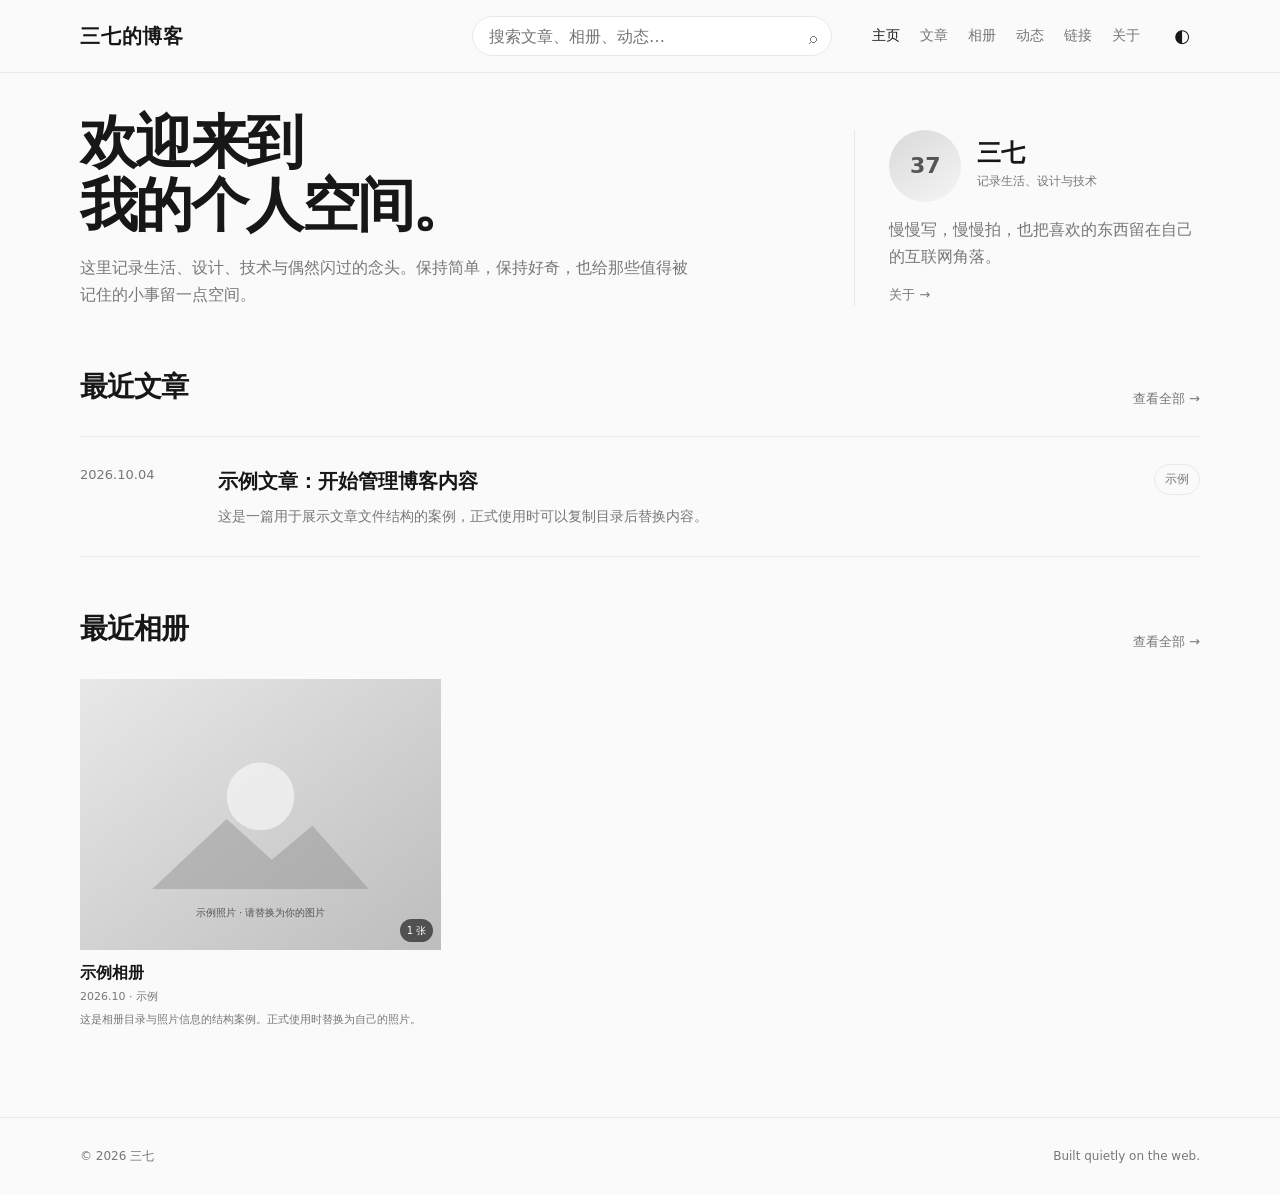
==== index.html @ 9976874a "Add files via upload" ====
<!doctype html>
<html lang="zh-CN">
<head>
  <meta charset="utf-8">
  <meta name="viewport" content="width=device-width,initial-scale=1">
  <meta name="color-scheme" content="light dark">
  <meta name="description" content="三七的个人博客。">
  <title>三七的博客</title>
  <script>
  (()=>{try{const s=localStorage.getItem('sanqi-theme');const d=s?s==='dark':matchMedia('(prefers-color-scheme:dark)').matches;if(d)document.documentElement.dataset.theme='dark'}catch(e){}})();
  </script>
  <link rel="stylesheet" href="assets/css/style.css">
</head>
<body>
<a class="skip" href="#main">跳到主要内容</a>
<header><div class="wrap nav">
  <a class="brand route" href="#home" id="brand">三七的博客</a>
  <div class="search desktop-search"><input class="search-input" type="search" placeholder="搜索文章、相册、动态…" autocomplete="off" aria-label="搜索"><span class="search-icon">⌕</span><div class="search-results" aria-live="polite"></div></div>
  <nav class="navlinks" aria-label="主导航"><a class="route" data-nav="home" href="#home">主页</a><a class="route" data-nav="articles" href="#articles/all/1">文章</a><a class="route" data-nav="gallery" href="#gallery/1">相册</a><a class="route" data-nav="moments" href="#moments">动态</a><a class="route" data-nav="links" href="#links">链接</a><a class="route" data-nav="about" href="#about">关于</a></nav>
  <div class="nav-actions"><button class="mobile-search" id="mobileSearchBtn" aria-label="打开搜索" aria-expanded="false">⌕</button><button class="theme" id="theme" aria-label="切换夜间模式" aria-pressed="false" title="切换夜间模式">◐</button></div>
  <div class="mobile-search-row"><div class="search"><input class="search-input" type="search" placeholder="搜索文章、相册、动态…" autocomplete="off" aria-label="移动端搜索"><span class="search-icon">⌕</span><div class="search-results" aria-live="polite"></div></div></div>
</div></header>
<main class="wrap" id="main">
  <section class="view" id="home"><div class="hero"><div><h1 id="heroTitle"></h1><p id="heroText"></p></div><aside class="hero-profile"><div class="hero-top"><div class="hero-avatar" id="heroAvatar"></div><div><div class="hero-name" id="heroName"></div><div class="hero-role" id="heroRole"></div></div></div><p class="hero-bio" id="heroBio"></p><div class="hero-links" id="heroLinks"></div></aside></div><div class="section-head"><h2>最近文章</h2><a class="route" href="#articles/all/1">查看全部 →</a></div><div class="post-list" id="homePosts"></div><div class="section-spacer" aria-hidden="true"></div><div class="section-head"><h2>最近相册</h2><a class="route" href="#gallery/1">查看全部 →</a></div><div class="home-albums" id="homeGallery"></div></section>
  <section class="view clean-page" id="articles"><h1 class="page-title">文章</h1><nav class="article-filters" id="articleFilters" aria-label="文章分类"></nav><div class="post-list" id="allPosts"></div><nav class="pager" id="articlePager" aria-label="文章分页"></nav></section>
  <section class="view clean-page" id="gallery"><h1 class="page-title">相册</h1><div class="album-grid" id="galleryGrid"></div><nav class="pager" id="albumPager" aria-label="相册分页"></nav></section>
  <section class="view" id="album"><div class="album-head"><div><a class="back route" href="#gallery/1">← 返回相册</a><h1 class="page-title" id="albumTitle"></h1><div class="album-meta" id="albumMeta"></div></div><p class="album-desc" id="albumDesc"></p></div><div class="album-photo-grid" id="albumPhotos"></div><button class="loadmore" id="albumLoadMore" hidden>加载更多</button></section>
  <section class="view clean-page" id="moments"><h1 class="page-title">动态</h1><div id="momentGroups"></div></section>
  <section class="view clean-page" id="links"><h1 class="page-title">链接</h1><div id="linkGroups"></div></section>
  <section class="view" id="about"><div class="about"><div class="avatar" id="aboutAvatar"></div><div><h2 id="aboutTitle"></h2><div id="aboutParagraphs"></div><div class="facts" id="aboutFacts"></div></div></div></section>
  <section class="view" id="article"><article class="article"><a class="back route" href="#articles/all/1">← 返回文章</a><div class="eyebrow" id="articleMeta"></div><h1 id="articleTitle"></h1><p class="lead" id="articleLead"></p><div id="articleBody"></div><nav class="article-nav" id="articleNav" aria-label="相邻文章"></nav></article></section>
  <section class="view" id="notfound"><div class="empty"><h1>没有找到这个页面</h1><p><a class="route" href="#home">返回主页 →</a></p></div></section>
</main>
<div class="lightbox" id="lightbox" role="dialog" aria-modal="true" aria-label="照片预览"><button class="lb-close" id="closeLb" aria-label="关闭">×</button><button class="lb-prev" id="lbPrev" aria-label="上一张">‹</button><img id="lbImg" alt=""><button class="lb-next" id="lbNext" aria-label="下一张">›</button><div class="lbcap"><span id="lbCap"></span><span class="lbcounter" id="lbCounter"></span></div></div>
<button class="backtop" id="backtop" aria-label="返回顶部">↑</button>
<footer><div class="wrap foot"><span id="footerLeft"></span><span id="footerRight"></span></div></footer>
<script src="assets/js/app.js" defer></script>
</body>
</html>
---- assets/css/style.css ----
:root{--bg:#fafafa;--panel:#fff;--text:#171717;--muted:#777;--line:#e9e9e9;--soft:#f2f2f2;--shadow:0 12px 40px rgba(0,0,0,.08);--header:72px}
[data-theme="dark"]{--bg:#111;--panel:#171717;--text:#f2f2f2;--muted:#999;--line:#2a2a2a;--soft:#202020;--shadow:0 12px 40px rgba(0,0,0,.35)}
*{box-sizing:border-box}html{scroll-behavior:auto}body{margin:0;background:var(--bg);color:var(--text);font-family:Inter,"PingFang SC","Microsoft YaHei",system-ui,-apple-system,sans-serif;line-height:1.7}a{color:inherit;text-decoration:none}button,input{font:inherit}.wrap{width:min(1120px,calc(100% - 40px));margin:auto}
button,a,input{outline:none}button:focus-visible,a:focus-visible,input:focus-visible{outline:2px solid var(--text);outline-offset:3px}.skip{position:fixed;left:12px;top:-80px;z-index:100;background:var(--text);color:var(--bg);padding:8px 12px}.skip:focus{top:12px}
header{position:sticky;top:0;z-index:20;background:var(--bg);background:color-mix(in srgb,var(--bg) 88%,transparent);-webkit-backdrop-filter:blur(16px);backdrop-filter:blur(16px);border-bottom:1px solid var(--line)}.nav{height:var(--header);display:grid;grid-template-columns:auto minmax(0,1fr) auto auto;align-items:center;gap:24px}.brand{font-weight:800;font-size:20px;letter-spacing:.04em;white-space:nowrap}.navlinks{display:flex;justify-content:flex-end;align-items:center;gap:20px;font-size:14px;justify-self:end;margin-left:16px;min-width:0}.navlinks a{color:var(--muted);white-space:nowrap}.navlinks a:hover,.navlinks a.active{color:var(--text)}
.search{position:relative;justify-self:end;width:min(360px,100%);max-width:360px;min-width:0}.search input{width:100%;height:40px;border:1px solid var(--line);background:var(--panel);color:var(--text);border-radius:999px;padding:0 42px 0 16px}.search-icon{position:absolute;right:15px;top:8px;color:var(--muted);pointer-events:none}.search-results{position:absolute;top:48px;width:min(520px,90vw);left:50%;transform:translateX(-50%);max-height:min(560px,70vh);overflow:auto;background:var(--panel);border:1px solid var(--line);box-shadow:var(--shadow);border-radius:12px;padding:8px;display:none}.search-results.show{display:block}.sr{display:block;padding:10px;border-radius:8px;font-size:13px}.sr:hover,.sr:focus-visible{background:var(--soft)}.sr-type{color:var(--muted);font-size:11px;margin-right:7px}.sr-meta{color:var(--muted);font-size:12px}.theme,.mobile-search{border:0;background:transparent;color:var(--text);cursor:pointer;font-size:18px;padding:5px;min-width:36px;min-height:36px}.nav-actions{display:flex;align-items:center;justify-content:flex-end;gap:6px}.mobile-search{display:none}.mobile-search-row{display:none}
main{min-height:calc(100vh - 150px)}.view{display:none;padding:30px 0 72px}.view.active{display:block}.hero{padding:8px 0 38px;display:grid;grid-template-columns:minmax(0,1.35fr) minmax(280px,.65fr);gap:56px;align-items:center}.hero h1{font-size:clamp(36px,5vw,58px);line-height:1.08;margin:0 0 18px;letter-spacing:-.045em}.hero p{max-width:610px;color:var(--muted);font-size:16px}.hero-profile{padding-left:34px;border-left:1px solid var(--line)}.hero-top{display:flex;align-items:center;gap:16px;margin-bottom:14px}.hero-avatar{width:72px;height:72px;border-radius:50%;background:linear-gradient(145deg,#d9d9d9,#f5f5f5);display:grid;place-items:center;font-size:22px;font-weight:800;color:#555;flex:0 0 auto}.hero-name{font-size:24px;line-height:1.1;font-weight:800}.hero-role{font-size:12px;color:var(--muted);margin-top:5px}.hero-bio{color:var(--muted);font-size:13px;margin:0 0 14px;max-width:320px}.hero-links{display:flex;flex-wrap:wrap;gap:8px 16px}.hero-link{display:inline-flex;align-items:center;gap:5px;font-size:13px;color:var(--muted)}.hero-link:hover{color:var(--text)}
.clean-page>.page-title{margin-bottom:28px}.section-spacer{height:48px}.section-head{display:flex;justify-content:space-between;align-items:end;margin:0 0 26px}.section-head h2,.page-title{margin:0;font-size:28px;letter-spacing:-.03em}.section-head a{font-size:13px;color:var(--muted)}
.article-filters{display:flex;flex-wrap:wrap;gap:8px;margin:0 0 22px}.article-filter{display:inline-flex;align-items:center;height:32px;padding:0 12px;border:1px solid var(--line);border-radius:999px;color:var(--muted);font-size:12px;transition:.2s}.article-filter:hover,.article-filter.active{border-color:var(--text);color:var(--text)}.article-filter .count{margin-left:6px;color:var(--muted);font-variant-numeric:tabular-nums}
.post-list{border-top:1px solid var(--line)}.post{display:grid;grid-template-columns:110px 1fr auto;gap:28px;padding:27px 0;border-bottom:1px solid var(--line);transition:.2s}.post:hover{padding-left:8px}.date{font-size:13px;color:var(--muted)}.post h3{margin:0 0 7px;font-size:20px}.post p{margin:0;color:var(--muted);font-size:14px}.tag{align-self:start;border:1px solid var(--line);border-radius:999px;padding:4px 10px;font-size:12px;color:var(--muted)}
.album-grid{display:grid;grid-template-columns:repeat(5,minmax(0,1fr));gap:30px 16px}.album-card{display:block;min-width:0}.album-cover{aspect-ratio:4/3;overflow:hidden;background:var(--soft);position:relative}.album-cover img,.album-photo-frame img{width:100%;height:100%;object-fit:cover;display:block;transition:.35s}.album-card:hover img,.album-photo-item:hover img{transform:scale(1.025)}.album-count{position:absolute;right:8px;bottom:8px;background:rgba(0,0,0,.58);color:#fff;border-radius:999px;padding:3px 7px;font-size:10px}.album-info{padding-top:9px}.album-info h3{margin:0;font-size:14px;font-weight:650;white-space:nowrap;overflow:hidden;text-overflow:ellipsis}.album-info p{margin:2px 0 0;color:var(--muted);font-size:11px}.album-summary{margin-top:5px!important;display:-webkit-box;-webkit-line-clamp:2;-webkit-box-orient:vertical;overflow:hidden;line-height:1.55;min-height:34px}.home-albums{display:grid;grid-template-columns:repeat(3,1fr);gap:18px}.home-albums .album-info h3{font-size:16px}
.album-head{display:flex;justify-content:space-between;align-items:end;gap:24px;margin-bottom:30px}.back{display:inline-block;color:var(--muted);font-size:13px;margin-bottom:8px}.album-meta{color:var(--muted);font-size:13px;margin-top:7px}.album-desc{margin:0;max-width:520px;color:var(--muted);font-size:14px}.album-photo-grid{display:grid;grid-template-columns:repeat(4,minmax(0,1fr));gap:26px 14px}.album-photo-item{margin:0;min-width:0;cursor:zoom-in}.album-photo-frame{aspect-ratio:4/3;overflow:hidden;background:var(--soft)}.photo-text{padding-top:8px}.photo-text strong{display:block;font-size:13px;font-weight:600}.photo-text p{margin:3px 0 0;color:var(--muted);font-size:11px;line-height:1.55}.loadmore{display:block;margin:36px auto 0;border:1px solid var(--line);background:transparent;color:var(--text);border-radius:999px;padding:9px 18px;cursor:pointer}.loadmore:hover{border-color:var(--text)}
.pager{display:flex;justify-content:center;align-items:center;gap:8px;flex-wrap:wrap;margin-top:40px}.pager a,.pager span{display:grid;place-items:center;border:1px solid var(--line);color:var(--muted);min-width:34px;height:34px;border-radius:999px;padding:0 10px}.pager .ellipsis{border-color:transparent;min-width:20px;padding:0}.pager a:hover,.pager a.active{border-color:var(--text);color:var(--text)}.pager .disabled{opacity:.35}
.year-group{border-top:1px solid var(--line)}.year-head{cursor:pointer;list-style:none;display:flex;align-items:center;justify-content:space-between;gap:20px;font-size:18px;font-weight:700;padding:22px 0}.year-head::-webkit-details-marker{display:none}.year-head .year-meta{display:flex;align-items:center;gap:14px;color:var(--muted);font-size:12px;font-weight:400}.year-head .year-toggle{font-size:18px;color:var(--muted);font-weight:400}.year-head .year-toggle:after{content:'+'}.year-group[open]>.year-head .year-toggle:after{content:'−'}.year-months{padding-bottom:2px}.month{border-top:1px solid var(--line)}.month summary{cursor:pointer;list-style:none;display:flex;justify-content:space-between;padding:16px 0;color:var(--muted);font-size:13px}.month summary::-webkit-details-marker{display:none}.month summary:after{content:'+'}.month[open] summary:after{content:'−'}.timeline{max-width:780px;padding:10px 0 4px}.moment{display:grid;grid-template-columns:90px 1fr;gap:26px;padding:0 0 30px}.moment time{font-size:13px;color:var(--muted)}.moment .body{border-left:1px solid var(--line);padding-left:26px;position:relative}.moment .body:before{content:"";position:absolute;width:7px;height:7px;border-radius:50%;background:var(--text);left:-4px;top:9px}.moment p{margin:0 0 7px}.moment small{color:var(--muted)}
.link-columns{display:grid;grid-template-columns:1fr 1fr;gap:56px}.link-group{min-width:0;margin:0}.link-group h2{font-size:16px;margin:0 0 10px}.links{border-top:1px solid var(--line)}.linkitem{padding:20px 0;border-bottom:1px solid var(--line);display:flex;justify-content:space-between;gap:20px}.linkitem span{color:var(--muted);font-size:13px}
.about{display:grid;grid-template-columns:260px 1fr;gap:70px;max-width:900px}.avatar{width:180px;height:180px;border-radius:50%;background:linear-gradient(145deg,#d8d8d8,#f5f5f5);display:grid;place-items:center;font-size:58px;font-weight:800;color:#555}.about h2{font-size:38px;margin:0 0 20px}.about p{color:var(--muted)}.facts{display:grid;grid-template-columns:repeat(2,1fr);gap:14px;margin-top:28px}.fact{border-top:1px solid var(--line);padding-top:12px;font-size:14px}.fact span{display:block;color:var(--muted);font-size:12px}
.article{max-width:760px;margin:auto}.article h1{font-size:44px;line-height:1.2;letter-spacing:-.04em;margin:10px 0 16px}.eyebrow{font-size:12px;letter-spacing:.12em;color:var(--muted)}.article .lead{font-size:19px;color:var(--muted);margin-bottom:45px}.article h2{margin-top:38px}.article p{margin:18px 0}.quote{border-left:2px solid var(--text);padding:6px 0 6px 20px;margin:30px 0;color:var(--muted)}.article-nav{display:grid;grid-template-columns:1fr 1fr;gap:20px;border-top:1px solid var(--line);margin-top:55px;padding-top:22px}.article-nav a{font-size:13px;color:var(--muted)}.article-nav a:last-child{text-align:right}.article-nav strong{display:block;color:var(--text);font-size:14px;margin-top:4px}
.lightbox{position:fixed;inset:0;z-index:60;background:rgba(0,0,0,.9);display:none;align-items:center;justify-content:center;padding:64px 72px 82px}.lightbox.show{display:flex}.lightbox img{max-width:min(1200px,92vw);max-height:78vh;object-fit:contain}.lb-close,.lb-prev,.lb-next{position:absolute;border:0;background:rgba(0,0,0,.15);color:#fff;cursor:pointer}.lb-close{right:24px;top:16px;font-size:34px}.lb-prev,.lb-next{top:50%;transform:translateY(-50%);font-size:34px;width:50px;height:70px}.lb-prev{left:14px}.lb-next{right:14px}.lbcap{position:absolute;bottom:24px;left:50%;transform:translateX(-50%);width:min(760px,80vw);text-align:center;color:#ddd;font-size:13px}.lbcounter{color:#999;margin-left:10px}.empty{padding:70px 0;text-align:center;color:var(--muted)}
.backtop{position:fixed;right:max(20px,env(safe-area-inset-right));bottom:max(20px,env(safe-area-inset-bottom));width:38px;height:38px;border:1px solid var(--line);background:var(--panel);color:var(--muted);border-radius:50%;cursor:pointer;opacity:0;pointer-events:none;transition:.2s}.backtop.show{opacity:1;pointer-events:auto}footer{border-top:1px solid var(--line);padding:28px 0;color:var(--muted);font-size:12px}.foot{display:flex;justify-content:space-between;gap:20px}
@media(max-width:900px){.nav{grid-template-columns:auto 1fr auto;height:auto;padding-top:14px;row-gap:8px}.search{width:100%;max-width:none}.navlinks{margin-left:0}.desktop-search{display:none}.mobile-search{display:inline-block}.nav-actions{grid-column:3;grid-row:1}.navlinks{grid-column:1/-1;grid-row:2;justify-content:flex-start;overflow-x:auto;overflow-y:hidden;padding-bottom:12px;scrollbar-width:none;-ms-overflow-style:none;overscroll-behavior-x:contain;-webkit-overflow-scrolling:touch}.navlinks::-webkit-scrollbar{display:none}.navlinks a{padding:5px 0}.mobile-search-row{display:none;grid-column:1/-1;grid-row:3;padding-bottom:12px}.mobile-search-row.show{display:block}.mobile-search-row .search-results{left:0;transform:none}.hero{grid-template-columns:1fr;gap:28px}.hero-profile{padding-left:0;padding-top:24px;border-left:0;border-top:1px solid var(--line)}.album-grid{grid-template-columns:repeat(3,1fr)}.home-albums{grid-template-columns:repeat(2,1fr)}.album-photo-grid{grid-template-columns:repeat(3,1fr)}.about{grid-template-columns:1fr}.link-columns{grid-template-columns:1fr;gap:38px}}
@media(max-width:620px){.wrap{width:min(100% - 28px,1120px)}.view{padding-top:22px;padding-bottom:58px}.hero{padding-top:4px}.hero h1{font-size:36px}.post{grid-template-columns:1fr;gap:8px;padding:22px 0}.post:hover{padding-left:0}.post .date{order:2}.tag{display:none}.album-grid{grid-template-columns:repeat(2,1fr);gap:26px 12px}.home-albums{grid-template-columns:1fr 1fr;gap:12px}.album-photo-grid{grid-template-columns:repeat(2,1fr);gap:22px 10px}.album-head{display:block}.album-desc{margin-top:18px}.moment{grid-template-columns:62px 1fr;gap:16px}.article h1{font-size:34px}.facts{grid-template-columns:1fr}.about{gap:32px}.avatar{width:120px;height:120px;font-size:40px}.article-nav{grid-template-columns:1fr}.article-nav a:last-child{text-align:left}.lightbox{padding:60px 12px 90px}.lb-prev,.lb-next{top:auto;bottom:18px;width:44px;height:44px}.lb-prev{left:16px}.lb-next{right:16px}.lbcap{bottom:28px;width:60vw}.foot{flex-direction:column;gap:4px}}
@media(max-width:420px){.wrap{width:min(100% - 24px,1120px)}.hero h1{font-size:32px}.hero p{font-size:15px}.album-grid,.home-albums,.album-photo-grid{grid-template-columns:repeat(2,minmax(0,1fr))}.album-info h3{font-size:13px}.article h1{font-size:31px}.page-title,.section-head h2{font-size:25px}.year-head{font-size:17px}.year-head .year-meta{gap:8px}.moment{grid-template-columns:54px 1fr;gap:12px}.moment .body{padding-left:18px}.lbcap{width:56vw;font-size:12px}}
@media(prefers-reduced-motion:reduce){html{scroll-behavior:auto}*,*:before,*:after{transition:none!important;animation:none!important}}
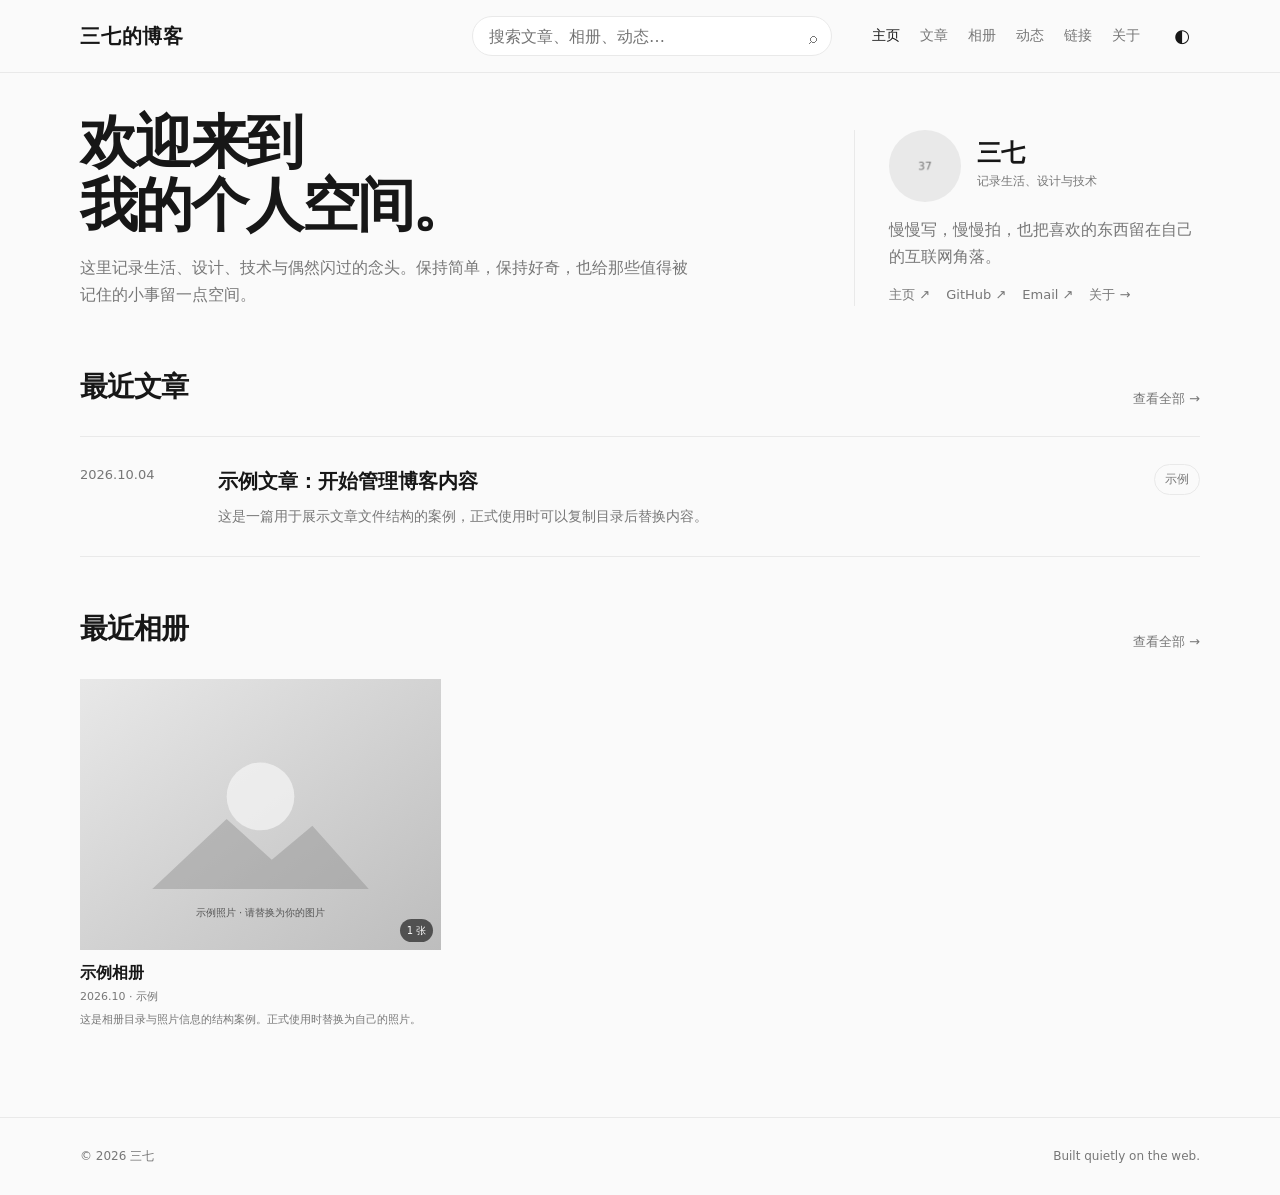
==== commit 3982fe5d: "Add files via upload" ====
--- a/index.html
+++ b/index.html
@@ -17,9 +17,23 @@
   <a class="brand route" href="#home" id="brand">三七的博客</a>
   <div class="search desktop-search"><input class="search-input" type="search" placeholder="搜索文章、相册、动态…" autocomplete="off" aria-label="搜索"><span class="search-icon">⌕</span><div class="search-results" aria-live="polite"></div></div>
   <nav class="navlinks" aria-label="主导航"><a class="route" data-nav="home" href="#home">主页</a><a class="route" data-nav="articles" href="#articles/all/1">文章</a><a class="route" data-nav="gallery" href="#gallery/1">相册</a><a class="route" data-nav="moments" href="#moments">动态</a><a class="route" data-nav="links" href="#links">链接</a><a class="route" data-nav="about" href="#about">关于</a></nav>
-  <div class="nav-actions"><button class="mobile-search" id="mobileSearchBtn" aria-label="打开搜索" aria-expanded="false">⌕</button><button class="theme" id="theme" aria-label="切换夜间模式" aria-pressed="false" title="切换夜间模式">◐</button></div>
+  <button class="mobile-search" id="mobileSearchBtn" aria-label="打开搜索" aria-expanded="false">⌕</button>
+  <div class="nav-actions"><button class="theme desktop-theme" id="theme" aria-label="切换夜间模式" aria-pressed="false" title="切换夜间模式">◐</button><button class="mobile-menu" id="mobileMenuBtn" aria-label="打开菜单" aria-expanded="false" aria-controls="mobileDrawer"><span aria-hidden="true">☰</span></button></div>
   <div class="mobile-search-row"><div class="search"><input class="search-input" type="search" placeholder="搜索文章、相册、动态…" autocomplete="off" aria-label="移动端搜索"><span class="search-icon">⌕</span><div class="search-results" aria-live="polite"></div></div></div>
 </div></header>
+<div class="mobile-drawer-backdrop" id="mobileDrawerBackdrop" hidden></div>
+<aside class="mobile-drawer" id="mobileDrawer" aria-label="移动端导航" aria-hidden="true">
+  <div class="mobile-drawer-head"><strong>菜单</strong><button class="mobile-drawer-close" id="mobileDrawerClose" aria-label="关闭菜单">×</button></div>
+  <nav class="mobile-drawer-nav" aria-label="移动端主导航">
+    <a class="route" data-nav="home" href="#home">主页</a>
+    <a class="route" data-nav="articles" href="#articles/all/1">文章</a>
+    <a class="route" data-nav="gallery" href="#gallery/1">相册</a>
+    <a class="route" data-nav="moments" href="#moments">动态</a>
+    <a class="route" data-nav="links" href="#links">链接</a>
+    <a class="route" data-nav="about" href="#about">关于</a>
+  </nav>
+  <div class="mobile-drawer-footer"><button class="drawer-theme" id="drawerTheme" aria-label="切换夜间模式" aria-pressed="false"><span aria-hidden="true">◐</span><span>切换夜间模式</span></button></div>
+</aside>
 <main class="wrap" id="main">
   <section class="view" id="home"><div class="hero"><div><h1 id="heroTitle"></h1><p id="heroText"></p></div><aside class="hero-profile"><div class="hero-top"><div class="hero-avatar" id="heroAvatar"></div><div><div class="hero-name" id="heroName"></div><div class="hero-role" id="heroRole"></div></div></div><p class="hero-bio" id="heroBio"></p><div class="hero-links" id="heroLinks"></div></aside></div><div class="section-head"><h2>最近文章</h2><a class="route" href="#articles/all/1">查看全部 →</a></div><div class="post-list" id="homePosts"></div><div class="section-spacer" aria-hidden="true"></div><div class="section-head"><h2>最近相册</h2><a class="route" href="#gallery/1">查看全部 →</a></div><div class="home-albums" id="homeGallery"></div></section>
   <section class="view clean-page" id="articles"><h1 class="page-title">文章</h1><nav class="article-filters" id="articleFilters" aria-label="文章分类"></nav><div class="post-list" id="allPosts"></div><nav class="pager" id="articlePager" aria-label="文章分页"></nav></section>
@@ -31,7 +45,21 @@
   <section class="view" id="article"><article class="article"><a class="back route" href="#articles/all/1">← 返回文章</a><div class="eyebrow" id="articleMeta"></div><h1 id="articleTitle"></h1><p class="lead" id="articleLead"></p><div id="articleBody"></div><nav class="article-nav" id="articleNav" aria-label="相邻文章"></nav></article></section>
   <section class="view" id="notfound"><div class="empty"><h1>没有找到这个页面</h1><p><a class="route" href="#home">返回主页 →</a></p></div></section>
 </main>
-<div class="lightbox" id="lightbox" role="dialog" aria-modal="true" aria-label="照片预览"><button class="lb-close" id="closeLb" aria-label="关闭">×</button><button class="lb-prev" id="lbPrev" aria-label="上一张">‹</button><img id="lbImg" alt=""><button class="lb-next" id="lbNext" aria-label="下一张">›</button><div class="lbcap"><span id="lbCap"></span><span class="lbcounter" id="lbCounter"></span></div></div>
+<div class="lightbox" id="lightbox" role="dialog" aria-modal="true" aria-label="照片预览">
+  <button class="lb-close" id="closeLb" aria-label="关闭">×</button>
+  <button class="lb-prev" id="lbPrev" aria-label="上一张">‹</button>
+  <div class="lb-stage">
+    <div class="lb-media" id="lbMedia"><img id="lbImg" alt=""></div>
+    <aside class="lb-info" aria-label="照片说明">
+      <div class="lb-copy" tabindex="0">
+        <h2 class="lb-title" id="lbTitle"></h2>
+        <div class="lb-text" id="lbText"></div>
+      </div>
+      <div class="lbcounter" id="lbCounter"></div>
+    </aside>
+  </div>
+  <button class="lb-next" id="lbNext" aria-label="下一张">›</button>
+</div>
 <button class="backtop" id="backtop" aria-label="返回顶部">↑</button>
 <footer><div class="wrap foot"><span id="footerLeft"></span><span id="footerRight"></span></div></footer>
 <script src="assets/js/app.js" defer></script>
--- a/assets/css/style.css
+++ b/assets/css/style.css
@@ -3,8 +3,8 @@
 *{box-sizing:border-box}html{scroll-behavior:auto}body{margin:0;background:var(--bg);color:var(--text);font-family:Inter,"PingFang SC","Microsoft YaHei",system-ui,-apple-system,sans-serif;line-height:1.7}a{color:inherit;text-decoration:none}button,input{font:inherit}.wrap{width:min(1120px,calc(100% - 40px));margin:auto}
 button,a,input{outline:none}button:focus-visible,a:focus-visible,input:focus-visible{outline:2px solid var(--text);outline-offset:3px}.skip{position:fixed;left:12px;top:-80px;z-index:100;background:var(--text);color:var(--bg);padding:8px 12px}.skip:focus{top:12px}
 header{position:sticky;top:0;z-index:20;background:var(--bg);background:color-mix(in srgb,var(--bg) 88%,transparent);-webkit-backdrop-filter:blur(16px);backdrop-filter:blur(16px);border-bottom:1px solid var(--line)}.nav{height:var(--header);display:grid;grid-template-columns:auto minmax(0,1fr) auto auto;align-items:center;gap:24px}.brand{font-weight:800;font-size:20px;letter-spacing:.04em;white-space:nowrap}.navlinks{display:flex;justify-content:flex-end;align-items:center;gap:20px;font-size:14px;justify-self:end;margin-left:16px;min-width:0}.navlinks a{color:var(--muted);white-space:nowrap}.navlinks a:hover,.navlinks a.active{color:var(--text)}
-.search{position:relative;justify-self:end;width:min(360px,100%);max-width:360px;min-width:0}.search input{width:100%;height:40px;border:1px solid var(--line);background:var(--panel);color:var(--text);border-radius:999px;padding:0 42px 0 16px}.search-icon{position:absolute;right:15px;top:8px;color:var(--muted);pointer-events:none}.search-results{position:absolute;top:48px;width:min(520px,90vw);left:50%;transform:translateX(-50%);max-height:min(560px,70vh);overflow:auto;background:var(--panel);border:1px solid var(--line);box-shadow:var(--shadow);border-radius:12px;padding:8px;display:none}.search-results.show{display:block}.sr{display:block;padding:10px;border-radius:8px;font-size:13px}.sr:hover,.sr:focus-visible{background:var(--soft)}.sr-type{color:var(--muted);font-size:11px;margin-right:7px}.sr-meta{color:var(--muted);font-size:12px}.theme,.mobile-search{border:0;background:transparent;color:var(--text);cursor:pointer;font-size:18px;padding:5px;min-width:36px;min-height:36px}.nav-actions{display:flex;align-items:center;justify-content:flex-end;gap:6px}.mobile-search{display:none}.mobile-search-row{display:none}
-main{min-height:calc(100vh - 150px)}.view{display:none;padding:30px 0 72px}.view.active{display:block}.hero{padding:8px 0 38px;display:grid;grid-template-columns:minmax(0,1.35fr) minmax(280px,.65fr);gap:56px;align-items:center}.hero h1{font-size:clamp(36px,5vw,58px);line-height:1.08;margin:0 0 18px;letter-spacing:-.045em}.hero p{max-width:610px;color:var(--muted);font-size:16px}.hero-profile{padding-left:34px;border-left:1px solid var(--line)}.hero-top{display:flex;align-items:center;gap:16px;margin-bottom:14px}.hero-avatar{width:72px;height:72px;border-radius:50%;background:linear-gradient(145deg,#d9d9d9,#f5f5f5);display:grid;place-items:center;font-size:22px;font-weight:800;color:#555;flex:0 0 auto}.hero-name{font-size:24px;line-height:1.1;font-weight:800}.hero-role{font-size:12px;color:var(--muted);margin-top:5px}.hero-bio{color:var(--muted);font-size:13px;margin:0 0 14px;max-width:320px}.hero-links{display:flex;flex-wrap:wrap;gap:8px 16px}.hero-link{display:inline-flex;align-items:center;gap:5px;font-size:13px;color:var(--muted)}.hero-link:hover{color:var(--text)}
+.search{position:relative;justify-self:end;width:min(360px,100%);max-width:360px;min-width:0}.search input{width:100%;height:40px;border:1px solid var(--line);background:var(--panel);color:var(--text);border-radius:999px;padding:0 42px 0 16px}.search-icon{position:absolute;right:15px;top:8px;color:var(--muted);pointer-events:none}.search-results{position:absolute;top:48px;width:min(520px,90vw);left:50%;transform:translateX(-50%);max-height:min(560px,70vh);overflow:auto;background:var(--panel);border:1px solid var(--line);box-shadow:var(--shadow);border-radius:12px;padding:8px;display:none}.search-results.show{display:block}.sr{display:block;padding:10px;border-radius:8px;font-size:13px}.sr:hover,.sr:focus-visible{background:var(--soft)}.sr-type{color:var(--muted);font-size:11px;margin-right:7px}.sr-meta{color:var(--muted);font-size:12px}.theme,.mobile-search,.mobile-menu{border:0;background:transparent;color:var(--text);cursor:pointer;font-size:18px;padding:5px;min-width:36px;min-height:36px}.nav-actions{display:flex;align-items:center;justify-content:flex-end;gap:6px}.mobile-search,.mobile-menu{display:none}.mobile-search-row{display:none}.mobile-drawer-backdrop,.mobile-drawer{display:none}.mobile-drawer-backdrop[hidden]{display:none}
+main{min-height:calc(100vh - 150px)}.view{display:none;padding:30px 0 72px}.view.active{display:block}.hero{padding:8px 0 38px;display:grid;grid-template-columns:minmax(0,1.35fr) minmax(280px,.65fr);gap:56px;align-items:center}.hero h1{font-size:clamp(36px,5vw,58px);line-height:1.08;margin:0 0 18px;letter-spacing:-.045em}.hero p{max-width:610px;color:var(--muted);font-size:16px}.hero-profile{padding-left:34px;border-left:1px solid var(--line)}.hero-top{display:flex;align-items:center;gap:16px;margin-bottom:14px}.hero-avatar{width:72px;height:72px;border-radius:50%;background:var(--soft);overflow:hidden;flex:0 0 auto}.hero-avatar img{width:100%;height:100%;object-fit:cover;display:block}.hero-name{font-size:24px;line-height:1.1;font-weight:800}.hero-role{font-size:12px;color:var(--muted);margin-top:5px}.hero-bio{color:var(--muted);font-size:13px;margin:0 0 14px;max-width:320px}.hero-links{display:flex;flex-wrap:wrap;gap:8px 16px}.hero-link{display:inline-flex;align-items:center;gap:5px;font-size:13px;color:var(--muted)}.hero-link:hover{color:var(--text)}.hero-link-empty{cursor:default}.hero-link-empty:hover{color:var(--muted)}
 .clean-page>.page-title{margin-bottom:28px}.section-spacer{height:48px}.section-head{display:flex;justify-content:space-between;align-items:end;margin:0 0 26px}.section-head h2,.page-title{margin:0;font-size:28px;letter-spacing:-.03em}.section-head a{font-size:13px;color:var(--muted)}
 .article-filters{display:flex;flex-wrap:wrap;gap:8px;margin:0 0 22px}.article-filter{display:inline-flex;align-items:center;height:32px;padding:0 12px;border:1px solid var(--line);border-radius:999px;color:var(--muted);font-size:12px;transition:.2s}.article-filter:hover,.article-filter.active{border-color:var(--text);color:var(--text)}.article-filter .count{margin-left:6px;color:var(--muted);font-variant-numeric:tabular-nums}
 .post-list{border-top:1px solid var(--line)}.post{display:grid;grid-template-columns:110px 1fr auto;gap:28px;padding:27px 0;border-bottom:1px solid var(--line);transition:.2s}.post:hover{padding-left:8px}.date{font-size:13px;color:var(--muted)}.post h3{margin:0 0 7px;font-size:20px}.post p{margin:0;color:var(--muted);font-size:14px}.tag{align-self:start;border:1px solid var(--line);border-radius:999px;padding:4px 10px;font-size:12px;color:var(--muted)}
@@ -13,11 +13,11 @@
 .pager{display:flex;justify-content:center;align-items:center;gap:8px;flex-wrap:wrap;margin-top:40px}.pager a,.pager span{display:grid;place-items:center;border:1px solid var(--line);color:var(--muted);min-width:34px;height:34px;border-radius:999px;padding:0 10px}.pager .ellipsis{border-color:transparent;min-width:20px;padding:0}.pager a:hover,.pager a.active{border-color:var(--text);color:var(--text)}.pager .disabled{opacity:.35}
 .year-group{border-top:1px solid var(--line)}.year-head{cursor:pointer;list-style:none;display:flex;align-items:center;justify-content:space-between;gap:20px;font-size:18px;font-weight:700;padding:22px 0}.year-head::-webkit-details-marker{display:none}.year-head .year-meta{display:flex;align-items:center;gap:14px;color:var(--muted);font-size:12px;font-weight:400}.year-head .year-toggle{font-size:18px;color:var(--muted);font-weight:400}.year-head .year-toggle:after{content:'+'}.year-group[open]>.year-head .year-toggle:after{content:'−'}.year-months{padding-bottom:2px}.month{border-top:1px solid var(--line)}.month summary{cursor:pointer;list-style:none;display:flex;justify-content:space-between;padding:16px 0;color:var(--muted);font-size:13px}.month summary::-webkit-details-marker{display:none}.month summary:after{content:'+'}.month[open] summary:after{content:'−'}.timeline{max-width:780px;padding:10px 0 4px}.moment{display:grid;grid-template-columns:90px 1fr;gap:26px;padding:0 0 30px}.moment time{font-size:13px;color:var(--muted)}.moment .body{border-left:1px solid var(--line);padding-left:26px;position:relative}.moment .body:before{content:"";position:absolute;width:7px;height:7px;border-radius:50%;background:var(--text);left:-4px;top:9px}.moment p{margin:0 0 7px}.moment small{color:var(--muted)}
 .link-columns{display:grid;grid-template-columns:1fr 1fr;gap:56px}.link-group{min-width:0;margin:0}.link-group h2{font-size:16px;margin:0 0 10px}.links{border-top:1px solid var(--line)}.linkitem{padding:20px 0;border-bottom:1px solid var(--line);display:flex;justify-content:space-between;gap:20px}.linkitem span{color:var(--muted);font-size:13px}
-.about{display:grid;grid-template-columns:260px 1fr;gap:70px;max-width:900px}.avatar{width:180px;height:180px;border-radius:50%;background:linear-gradient(145deg,#d8d8d8,#f5f5f5);display:grid;place-items:center;font-size:58px;font-weight:800;color:#555}.about h2{font-size:38px;margin:0 0 20px}.about p{color:var(--muted)}.facts{display:grid;grid-template-columns:repeat(2,1fr);gap:14px;margin-top:28px}.fact{border-top:1px solid var(--line);padding-top:12px;font-size:14px}.fact span{display:block;color:var(--muted);font-size:12px}
-.article{max-width:760px;margin:auto}.article h1{font-size:44px;line-height:1.2;letter-spacing:-.04em;margin:10px 0 16px}.eyebrow{font-size:12px;letter-spacing:.12em;color:var(--muted)}.article .lead{font-size:19px;color:var(--muted);margin-bottom:45px}.article h2{margin-top:38px}.article p{margin:18px 0}.quote{border-left:2px solid var(--text);padding:6px 0 6px 20px;margin:30px 0;color:var(--muted)}.article-nav{display:grid;grid-template-columns:1fr 1fr;gap:20px;border-top:1px solid var(--line);margin-top:55px;padding-top:22px}.article-nav a{font-size:13px;color:var(--muted)}.article-nav a:last-child{text-align:right}.article-nav strong{display:block;color:var(--text);font-size:14px;margin-top:4px}
-.lightbox{position:fixed;inset:0;z-index:60;background:rgba(0,0,0,.9);display:none;align-items:center;justify-content:center;padding:64px 72px 82px}.lightbox.show{display:flex}.lightbox img{max-width:min(1200px,92vw);max-height:78vh;object-fit:contain}.lb-close,.lb-prev,.lb-next{position:absolute;border:0;background:rgba(0,0,0,.15);color:#fff;cursor:pointer}.lb-close{right:24px;top:16px;font-size:34px}.lb-prev,.lb-next{top:50%;transform:translateY(-50%);font-size:34px;width:50px;height:70px}.lb-prev{left:14px}.lb-next{right:14px}.lbcap{position:absolute;bottom:24px;left:50%;transform:translateX(-50%);width:min(760px,80vw);text-align:center;color:#ddd;font-size:13px}.lbcounter{color:#999;margin-left:10px}.empty{padding:70px 0;text-align:center;color:var(--muted)}
+.about{display:grid;grid-template-columns:260px 1fr;gap:70px;max-width:900px}.avatar{width:180px;height:180px;border-radius:50%;background:var(--soft);overflow:hidden}.avatar img{width:100%;height:100%;object-fit:cover;display:block}.about h2{font-size:38px;margin:0 0 20px}.about p{color:var(--muted)}.facts{display:grid;grid-template-columns:repeat(2,1fr);gap:14px;margin-top:28px}.fact{border-top:1px solid var(--line);padding-top:12px;font-size:14px}.fact span{display:block;color:var(--muted);font-size:12px}
+.article{max-width:760px;margin:auto}.article h1{font-size:44px;line-height:1.2;letter-spacing:-.04em;margin:10px 0 16px}.eyebrow{font-size:12px;letter-spacing:.12em;color:var(--muted)}.article .lead{font-size:19px;color:var(--muted);margin-bottom:45px}.article h2{margin-top:38px}.article p{margin:18px 0}.article figure{margin:30px 0}.article figure img,.article>div img{max-width:100%;height:auto;display:block}.article figcaption{margin-top:8px;color:var(--muted);font-size:12px;text-align:center}.quote{border-left:2px solid var(--text);padding:6px 0 6px 20px;margin:30px 0;color:var(--muted)}.article-nav{display:grid;grid-template-columns:1fr 1fr;gap:20px;border-top:1px solid var(--line);margin-top:55px;padding-top:22px}.article-nav a{font-size:13px;color:var(--muted)}.article-nav a:last-child{text-align:right}.article-nav strong{display:block;color:var(--text);font-size:14px;margin-top:4px}
+.lightbox{position:fixed;inset:0;z-index:60;background:rgba(0,0,0,.94);display:none;align-items:center;justify-content:center;padding:48px 74px;color:#f4f4f4;overscroll-behavior:contain}.lightbox.show{display:flex}.lb-stage{width:min(1360px,100%);height:min(84vh,900px);display:grid;grid-template-columns:minmax(0,1fr) minmax(260px,320px);background:#0e0e0e;box-shadow:0 18px 60px rgba(0,0,0,.35);min-width:0;min-height:0}.lb-media{min-width:0;min-height:0;display:flex;align-items:center;justify-content:center;padding:18px;background:#090909;touch-action:pan-y pinch-zoom;user-select:none}.lb-media img{display:block;max-width:100%;max-height:100%;width:auto;height:auto;object-fit:contain}.lb-info{min-width:0;min-height:0;border-left:1px solid rgba(255,255,255,.12);padding:30px 26px 22px;display:flex;flex-direction:column;background:#131313}.lb-copy{min-height:0;overflow-y:auto;overscroll-behavior:contain;padding-right:5px;scrollbar-width:thin}.lb-title{margin:0 0 14px;font-size:20px;line-height:1.35;letter-spacing:-.02em}.lb-text{font-size:14px;line-height:1.85;color:#cfcfcf;white-space:pre-wrap;overflow-wrap:anywhere}.lbcounter{margin-top:auto;padding-top:20px;color:#8f8f8f;font-size:12px;font-variant-numeric:tabular-nums}.lb-close,.lb-prev,.lb-next{position:absolute;border:0;background:rgba(0,0,0,.28);color:#fff;cursor:pointer;z-index:2}.lb-close{right:22px;top:14px;font-size:34px;width:44px;height:44px;line-height:40px}.lb-prev,.lb-next{top:50%;transform:translateY(-50%);font-size:38px;width:52px;height:76px}.lb-prev{left:12px}.lb-next{right:12px}.lb-prev:disabled,.lb-next:disabled{opacity:.25;cursor:default}.empty{padding:70px 0;text-align:center;color:var(--muted)}
 .backtop{position:fixed;right:max(20px,env(safe-area-inset-right));bottom:max(20px,env(safe-area-inset-bottom));width:38px;height:38px;border:1px solid var(--line);background:var(--panel);color:var(--muted);border-radius:50%;cursor:pointer;opacity:0;pointer-events:none;transition:.2s}.backtop.show{opacity:1;pointer-events:auto}footer{border-top:1px solid var(--line);padding:28px 0;color:var(--muted);font-size:12px}.foot{display:flex;justify-content:space-between;gap:20px}
-@media(max-width:900px){.nav{grid-template-columns:auto 1fr auto;height:auto;padding-top:14px;row-gap:8px}.search{width:100%;max-width:none}.navlinks{margin-left:0}.desktop-search{display:none}.mobile-search{display:inline-block}.nav-actions{grid-column:3;grid-row:1}.navlinks{grid-column:1/-1;grid-row:2;justify-content:flex-start;overflow-x:auto;overflow-y:hidden;padding-bottom:12px;scrollbar-width:none;-ms-overflow-style:none;overscroll-behavior-x:contain;-webkit-overflow-scrolling:touch}.navlinks::-webkit-scrollbar{display:none}.navlinks a{padding:5px 0}.mobile-search-row{display:none;grid-column:1/-1;grid-row:3;padding-bottom:12px}.mobile-search-row.show{display:block}.mobile-search-row .search-results{left:0;transform:none}.hero{grid-template-columns:1fr;gap:28px}.hero-profile{padding-left:0;padding-top:24px;border-left:0;border-top:1px solid var(--line)}.album-grid{grid-template-columns:repeat(3,1fr)}.home-albums{grid-template-columns:repeat(2,1fr)}.album-photo-grid{grid-template-columns:repeat(3,1fr)}.about{grid-template-columns:1fr}.link-columns{grid-template-columns:1fr;gap:38px}}
-@media(max-width:620px){.wrap{width:min(100% - 28px,1120px)}.view{padding-top:22px;padding-bottom:58px}.hero{padding-top:4px}.hero h1{font-size:36px}.post{grid-template-columns:1fr;gap:8px;padding:22px 0}.post:hover{padding-left:0}.post .date{order:2}.tag{display:none}.album-grid{grid-template-columns:repeat(2,1fr);gap:26px 12px}.home-albums{grid-template-columns:1fr 1fr;gap:12px}.album-photo-grid{grid-template-columns:repeat(2,1fr);gap:22px 10px}.album-head{display:block}.album-desc{margin-top:18px}.moment{grid-template-columns:62px 1fr;gap:16px}.article h1{font-size:34px}.facts{grid-template-columns:1fr}.about{gap:32px}.avatar{width:120px;height:120px;font-size:40px}.article-nav{grid-template-columns:1fr}.article-nav a:last-child{text-align:left}.lightbox{padding:60px 12px 90px}.lb-prev,.lb-next{top:auto;bottom:18px;width:44px;height:44px}.lb-prev{left:16px}.lb-next{right:16px}.lbcap{bottom:28px;width:60vw}.foot{flex-direction:column;gap:4px}}
+@media(max-width:900px){:root{--header:62px}.nav{height:auto;min-height:var(--header);grid-template-columns:minmax(0,1fr) auto;align-items:center;gap:8px;padding:0}.brand{font-size:20px}.desktop-search,.navlinks,.desktop-theme{display:none}.mobile-search{grid-column:2;grid-row:1;justify-self:center}.nav-actions{grid-column:3;grid-row:1;gap:2px}.mobile-search,.mobile-menu{display:inline-grid;place-items:center}.mobile-menu{font-size:23px;line-height:1}.mobile-search-row{display:none;grid-column:1/-1;grid-row:2;padding:0 0 12px}.mobile-search-row.show{display:block}.mobile-search-row .search{width:100%;max-width:none}.mobile-search-row .search-results{left:0;transform:none;width:100%;max-height:min(62vh,520px)}.mobile-drawer-backdrop{display:block;position:fixed;inset:0;z-index:70;background:rgba(0,0,0,.42);opacity:0;transition:opacity .22s;pointer-events:none}.mobile-drawer-backdrop.show{opacity:1;pointer-events:auto}.mobile-drawer{display:flex;position:fixed;z-index:71;top:0;right:0;width:min(82vw,330px);height:100dvh;background:var(--panel);color:var(--text);border-left:1px solid var(--line);box-shadow:-16px 0 50px rgba(0,0,0,.16);transform:translateX(104%);transition:transform .24s ease;flex-direction:column;padding:max(16px,env(safe-area-inset-top)) 22px max(20px,env(safe-area-inset-bottom))}.mobile-drawer.show{transform:translateX(0)}body.mobile-drawer-open{overflow:hidden}.mobile-drawer-head{display:flex;align-items:center;justify-content:space-between;min-height:48px;border-bottom:1px solid var(--line)}.mobile-drawer-head strong{font-size:14px;letter-spacing:.06em}.mobile-drawer-close{border:0;background:transparent;color:var(--text);font-size:30px;line-height:1;width:40px;height:40px;cursor:pointer}.mobile-drawer-nav{display:flex;flex-direction:column;padding:18px 0}.mobile-drawer-nav a{padding:13px 4px;font-size:18px;color:var(--muted);border-bottom:1px solid var(--line)}.mobile-drawer-nav a.active{color:var(--text);font-weight:700}.mobile-drawer-footer{margin-top:auto;padding-top:18px;border-top:1px solid var(--line)}.drawer-theme{width:100%;display:flex;align-items:center;gap:10px;border:0;background:transparent;color:var(--text);padding:10px 4px;text-align:left;cursor:pointer;font-size:14px}.hero{grid-template-columns:1fr;gap:28px}.hero-profile{padding-left:0;padding-top:24px;border-left:0;border-top:1px solid var(--line)}.album-grid{grid-template-columns:repeat(3,1fr)}.home-albums{grid-template-columns:repeat(2,1fr)}.album-photo-grid{grid-template-columns:repeat(3,1fr)}.about{grid-template-columns:1fr}.link-columns{grid-template-columns:1fr;gap:38px}}
+@media(max-width:620px){.wrap{width:min(100% - 28px,1120px)}.view{padding-top:22px;padding-bottom:58px}.hero{padding-top:4px}.hero h1{font-size:36px}.post{grid-template-columns:1fr;gap:8px;padding:22px 0}.post:hover{padding-left:0}.post .date{order:2}.tag{display:none}.album-grid{grid-template-columns:repeat(2,1fr);gap:26px 12px}.home-albums{grid-template-columns:1fr 1fr;gap:12px}.album-photo-grid{grid-template-columns:repeat(2,1fr);gap:22px 10px}.album-head{display:block}.album-desc{margin-top:18px}.moment{grid-template-columns:62px 1fr;gap:16px}.article h1{font-size:34px}.facts{grid-template-columns:1fr}.about{gap:32px}.avatar{width:120px;height:120px}.article-nav{grid-template-columns:1fr}.article-nav a:last-child{text-align:left}.lightbox{padding:52px 0 0;align-items:stretch}.lb-stage{width:100%;height:calc(100dvh - 52px);display:grid;grid-template-columns:1fr;grid-template-rows:minmax(220px,58%) minmax(0,42%);box-shadow:none}.lb-media{padding:10px 12px}.lb-info{border-left:0;border-top:1px solid rgba(255,255,255,.12);padding:18px 22px max(18px,env(safe-area-inset-bottom))}.lb-title{font-size:18px;margin-bottom:10px}.lb-text{font-size:14px;line-height:1.8}.lbcounter{padding-top:12px}.lb-close{right:8px;top:5px}.lb-prev,.lb-next{top:31%;width:44px;height:54px;font-size:34px}.lb-prev{left:4px}.lb-next{right:4px}.foot{flex-direction:column;gap:4px}}
 @media(max-width:420px){.wrap{width:min(100% - 24px,1120px)}.hero h1{font-size:32px}.hero p{font-size:15px}.album-grid,.home-albums,.album-photo-grid{grid-template-columns:repeat(2,minmax(0,1fr))}.album-info h3{font-size:13px}.article h1{font-size:31px}.page-title,.section-head h2{font-size:25px}.year-head{font-size:17px}.year-head .year-meta{gap:8px}.moment{grid-template-columns:54px 1fr;gap:12px}.moment .body{padding-left:18px}.lbcap{width:56vw;font-size:12px}}
 @media(prefers-reduced-motion:reduce){html{scroll-behavior:auto}*,*:before,*:after{transition:none!important;animation:none!important}}
